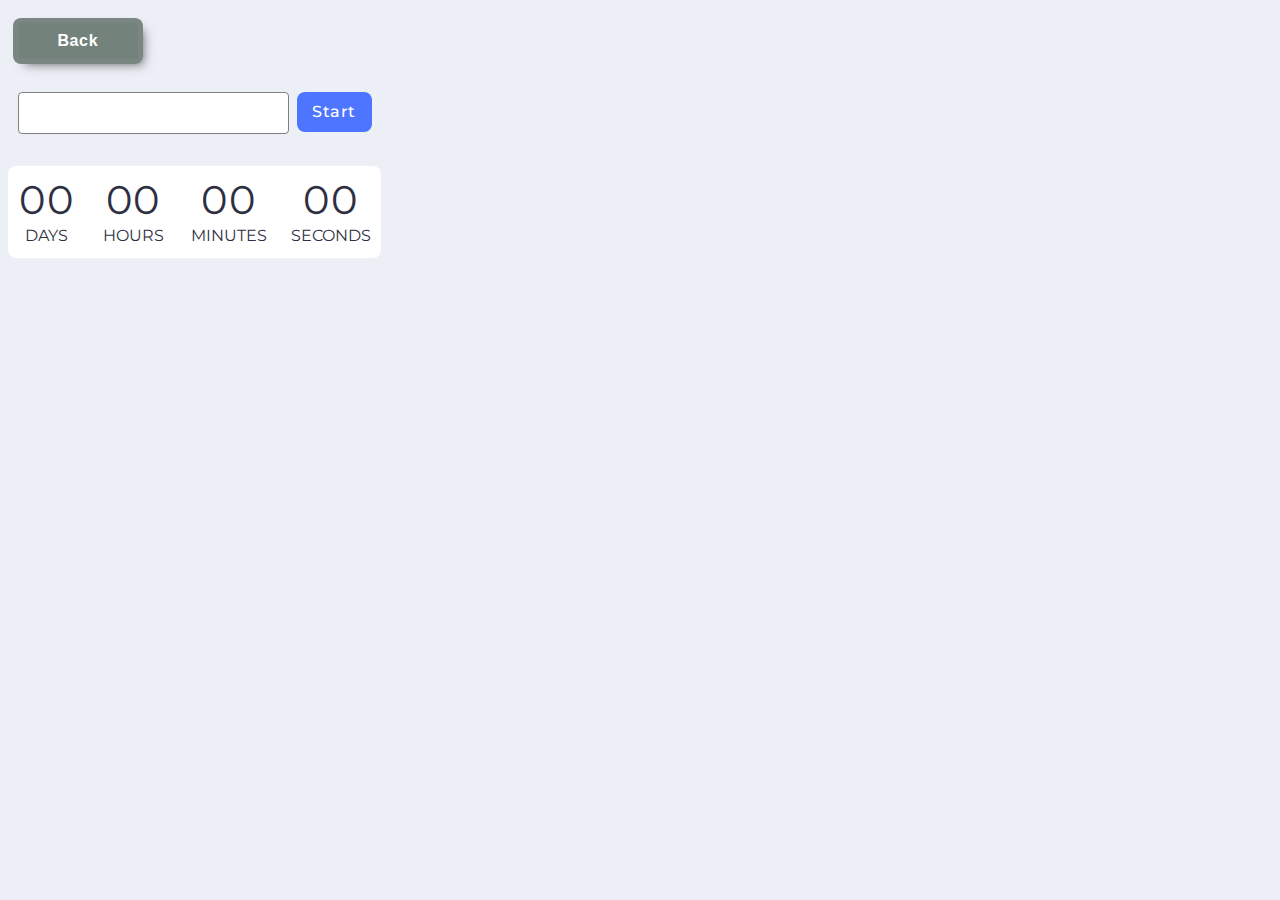
==== src/1-timer.html @ 0b2fe18f "Homework JS 10" ====
<!DOCTYPE html>
<html lang="en">
  <head>
    <meta charset="UTF-8" />
    <meta http-equiv="X-UA-Compatible" content="IE=edge" />
    <meta name="viewport" content="width=device-width, initial-scale=1.0" />
    <title>Page 2</title>
    <link rel="stylesheet" href="./css/styles.css" />
  </head>
  <body>
    <section>
      <a class="back-button" href="./index.html">Back</a>
    </section>
    <div class="picker-btn-container">
      <input type="text" id="datetime-picker" />
      <button type="button" data-start>Start</button>
    </div>

    <div class="timer">
      <div class="field">
        <span class="value" data-days>00</span>
        <span class="label">Days</span>
      </div>
      <div class="field">
        <span class="value" data-hours>00</span>
        <span class="label">Hours</span>
      </div>
      <div class="field">
        <span class="value" data-minutes>00</span>
        <span class="label">Minutes</span>
      </div>
      <div class="field">
        <span class="value" data-seconds>00</span>
        <span class="label">Seconds</span>
      </div>
    </div>
    <script type="module" src="./js/1-timer.js"></script>
  </body>
</html>
---- src/css/styles.css ----
/**
  |============================
  | include css partials with
  | default @import url()
  |============================
*/
@import url('./reset.css');
@import url('https://fonts.googleapis.com/css2?family=Montserrat:ital,wght@0,100..900;1,100..900&family=Roboto:wght@300;400;700&family=Work+Sans:ital,wght@0,100..900;1,100..900&display=block');

:root {
  font-family: Inter, Avenir, Helvetica, Arial, sans-serif;
  font-size: 16px;
  line-height: 24px;
  font-weight: 400;

  color: #242424;
  background-color: rgba(11, 54, 140, 0.08);

  font-synthesis: none;
  text-rendering: optimizeLegibility;
  -webkit-font-smoothing: antialiased;
  -moz-osx-font-smoothing: grayscale;
  -webkit-text-size-adjust: 100%;
}

.picker-btn-container {
  display: flex;
  flex-direction: row;
  background-color: transparent;
  gap: 8px;
  width: 373px;
  justify-content: center;

  margin-top: 92px;
}

#datetime-picker {
  width: 253px;
  height: 40px;
  border-radius: 4px;
  border: 1px solid #808080;
  padding: 0 0 0 16px;
  outline: none;
  color: #2e2f42;
  font-family: Montserrat;
  font-size: 16px;
  font-style: normal;
  font-weight: 400;
  line-height: 24px;
  letter-spacing: 0.64px;
  transition: all 175ms ease-in-out;
}

#datetime-picker:hover {
  border-color: #000;
}

#datetime-picker:active {
  color: #000;
  border-color: #4e75ff;
}

#datetime-picker:disabled {
  color: gray;
  border-color: gray;
  background-color: #fafafa;
}

[data-start] {
  color: #fff;
  font-family: Montserrat;
  font-size: 16px;
  font-style: normal;
  font-weight: 500;
  line-height: 24px;
  letter-spacing: 0.64px;
  border-radius: 8px;
  background: #4e75ff;
  display: flex;
  justify-content: center;
  align-items: center;
  border: none;
  width: 75px;
  height: 40px;
  transition: all 175ms ease-in-out;
}

[data-start]:hover {
  background-color: #6c8cff;
}

[data-start]:disabled {
  background-color: #cfcfcf;
  color: #989898;
}

.timer {
  background-color: #fff;
  display: flex;
  gap: 24px;
  width: 353px;
  align-items: center;
  justify-content: center;
  padding: 10px;
  margin-top: 32px;
  font-family: Montserrat;
  border-radius: 8px;
}

.field {
  text-align: center;
}

.value {
  color: #2e2f42;
  font-size: 40px;
  line-height: 48px;
  letter-spacing: 1.6px;
}

.label {
  color: #2e2f42;
  line-height: 24px;
  text-transform: uppercase;
}
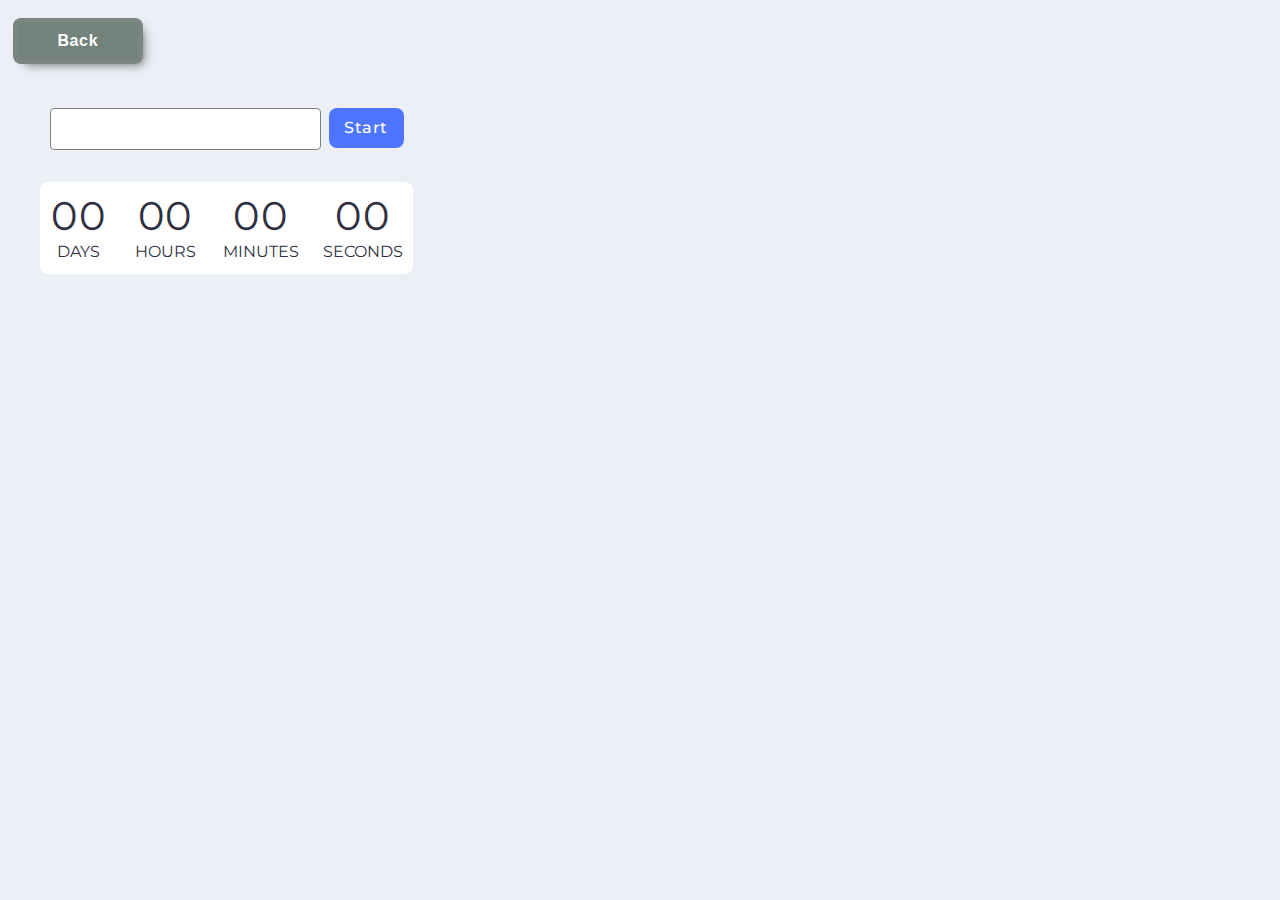
==== commit 19b39587: "homework JS 10" ====
--- a/src/1-timer.html
+++ b/src/1-timer.html
@@ -11,29 +11,31 @@
     <section>
       <a class="back-button" href="./index.html">Back</a>
     </section>
-    <div class="picker-btn-container">
-      <input type="text" id="datetime-picker" />
-      <button type="button" data-start>Start</button>
-    </div>
+    <dic class="timer-block">
+      <div class="picker-btn-container">
+        <input type="text" id="datetime-picker" />
+        <button type="button" data-start>Start</button>
+      </div>
 
-    <div class="timer">
-      <div class="field">
-        <span class="value" data-days>00</span>
-        <span class="label">Days</span>
+      <div class="timer">
+        <div class="field">
+          <span class="value" data-days>00</span>
+          <span class="label">Days</span>
+        </div>
+        <div class="field">
+          <span class="value" data-hours>00</span>
+          <span class="label">Hours</span>
+        </div>
+        <div class="field">
+          <span class="value" data-minutes>00</span>
+          <span class="label">Minutes</span>
+        </div>
+        <div class="field">
+          <span class="value" data-seconds>00</span>
+          <span class="label">Seconds</span>
+        </div>
       </div>
-      <div class="field">
-        <span class="value" data-hours>00</span>
-        <span class="label">Hours</span>
-      </div>
-      <div class="field">
-        <span class="value" data-minutes>00</span>
-        <span class="label">Minutes</span>
-      </div>
-      <div class="field">
-        <span class="value" data-seconds>00</span>
-        <span class="label">Seconds</span>
-      </div>
-    </div>
+    </dic>
     <script type="module" src="./js/1-timer.js"></script>
   </body>
 </html>
--- a/src/css/styles.css
+++ b/src/css/styles.css
@@ -23,6 +23,14 @@
   -webkit-text-size-adjust: 100%;
 }
 
+.timer-block {
+  display: flex;
+  flex-direction: column;
+  justify-content: center;
+  margin-top: 108px;
+  margin-left: 32px;
+}
+
 .picker-btn-container {
   display: flex;
   flex-direction: row;
@@ -30,8 +38,6 @@
   gap: 8px;
   width: 373px;
   justify-content: center;
-
-  margin-top: 92px;
 }
 
 #datetime-picker {
@@ -123,3 +129,97 @@
   line-height: 24px;
   text-transform: uppercase;
 }
+
+/* ? Snackbar */
+
+.form {
+  margin-top: 90px;
+  margin-left: 32px;
+  display: flex;
+  flex-direction: column;
+  width: 440px;
+  color: #2e2f42;
+  line-height: 24px;
+  letter-spacing: 0.64px;
+  border-radius: 16px;
+}
+
+.form > label {
+  display: flex;
+  flex-direction: column;
+  gap: 8px;
+  color: #2e2f42;
+  line-height: 24px;
+  width: 360px;
+}
+
+.form > label > input {
+  border-radius: 4px;
+  border: 1px solid #808080;
+  outline: none;
+  margin-bottom: 16px;
+  color: #2e2f42;
+  font-family: Montserrat;
+  font-size: 16px;
+  font-style: normal;
+  font-weight: 400;
+  line-height: 24px;
+  letter-spacing: 0.64px;
+  transition: all 175ms ease-in-out;
+}
+
+.form > label > input:hover {
+  border-color: #000;
+}
+
+.form > label > input:active {
+  border-color: #4e75ff;
+}
+
+.form > fieldset {
+  border-radius: 4px;
+  border: 1px solid #808080;
+  width: 334.4px;
+  margin: 0 0 24px;
+  background-color: #fff;
+  transition: all 175ms ease-in-out;
+}
+
+.form > fieldset:hover {
+  border-color: #000;
+}
+
+.form > fieldset:active {
+  border-color: #000;
+}
+
+.form > fieldset > label > input {
+  margin: 24px 0 8px 48px;
+}
+
+.form > button {
+  display: flex;
+  width: 360px;
+  padding: 8px 16px;
+  justify-content: center;
+  align-items: center;
+  color: #fff;
+  font-family: Montserrat;
+  font-size: 16px;
+  font-style: normal;
+  font-weight: 500;
+  line-height: 24px;
+  letter-spacing: 0.64px;
+  border-radius: 8px;
+  background: #4e75ff;
+  border: none;
+  transition: all 175ms ease-in-out;
+}
+
+.form > button:hover {
+  background-color: #6c8cff;
+}
+
+input[type='radio'] {
+  transform: scale(1.5);
+}
